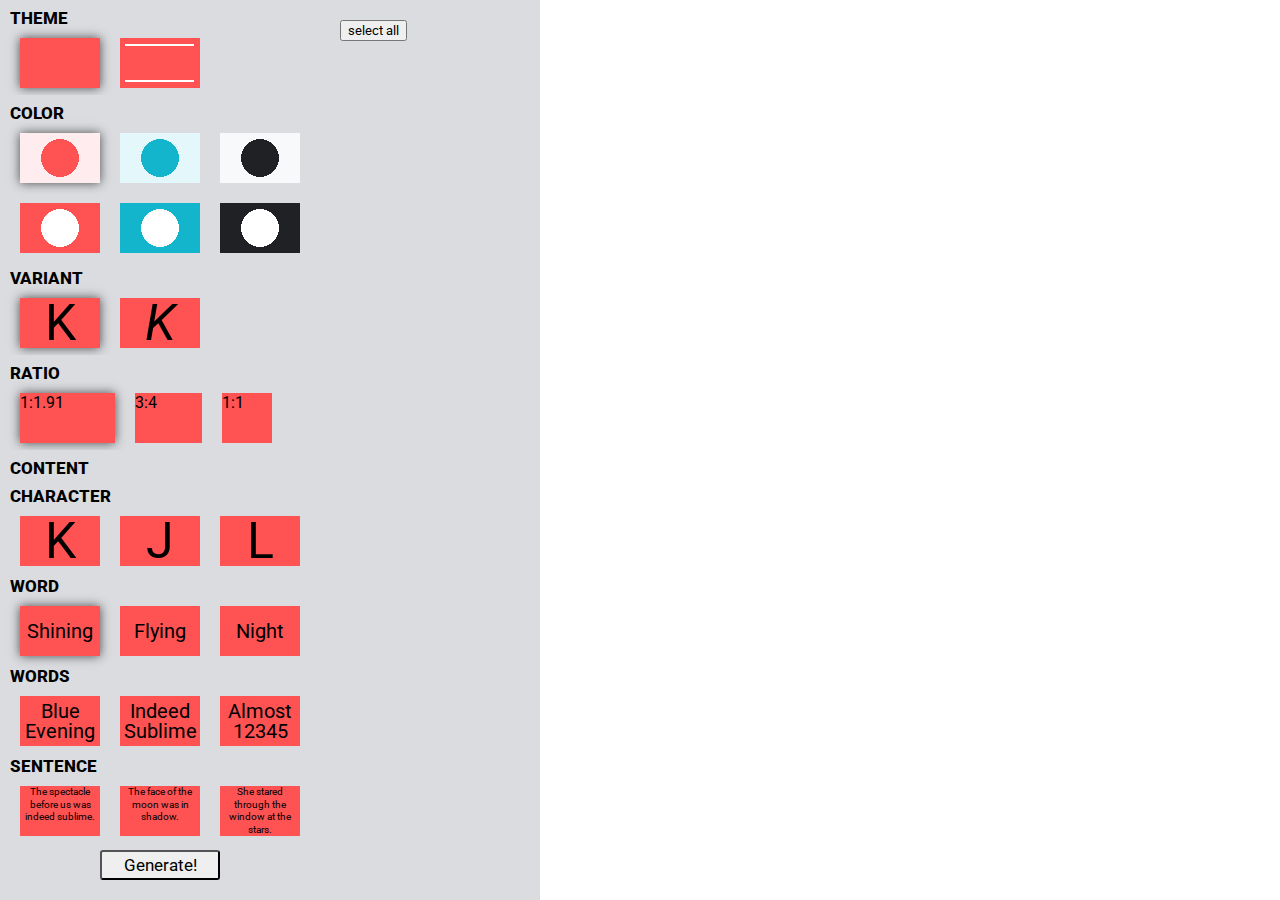
==== index.html @ 52b70681 "add" ====
<!doctype html>

<html lang="en">
<head>
  <meta charset="utf-8">

  <title>google-font-to-svg-path</title>
  <link href="https://fonts.googleapis.com/css?family=Roboto&display=swap" rel="stylesheet">
  <link rel="stylesheet" type="text/css" href="index.css" />
        <script
              src="https://code.jquery.com/jquery-3.4.1.min.js"
              integrity="sha256-CSXorXvZcTkaix6Yvo6HppcZGetbYMGWSFlBw8HfCJo="
              crossorigin="anonymous"></script>

  <script src="https://maker.js.org/target/js/browser.maker.js" type="text/javascript"></script>
  <script src="https://pomax.github.io/bezierjs/bezier.js" type="text/javascript"></script>
  <script src="html2canvas.min.js" type="text/javascript"></script>
  <script src="opentype.js" type="text/javascript"></script>
  <script src="index.js" type="text/javascript"></script>

</head>

<body>
	<div id="objectlist_wrapper">
		<button id="selectall">select all</button>
	</div>
	<div id="theme_wrapper" class="wrapper">
		<span class="title">theme</span>
		<div id='theme_none' class="selected"></div>
		<div id='theme_line'>
			<div></div>
		</div>
	</div>
	<div id="color_wrapper" class="wrapper">
		<span class="title">color</span>
		<div id="color_salmon" class="selected"></div>
		<div id="color_blue"></div>
		<div id="color_gray"></div>
		<div id="color_salmoninv"></div>
		<div id="color_blueinv"></div>
		<div id="color_grayinv"></div>
	</div>
	<div id="variant_wrapper" class="wrapper">
		<span class="title">variant</span>
		<div id="variant_regular" class="selected">K</div>
		<div id="variant_italic">K</div>
	</div>
	<div id="ratio_wrapper" class="wrapper">
		<span class="title">ratio</span>
		<div id="ratio_100-191" class="selected">1:1.91</div>
		<div id="ratio_3-4">3:4</div>
		<div id="ratio_1-1">1:1</div>
	</div>
	<div id="content_wrapper" class="wrapper">
		<span class="title">Content</span>
		<span class="title">Character</span>
		<div class="character" id="content_character_0">K</div>
		<div class="character" id="content_character_1">J</div>
		<div class="character" id="content_character_2">L</div>
		
		<span class="title">Word</span>
		<div class="word selected" id="content_word_3">Shining</div>
		<div class="word" id="content_word_4">Flying</div>
		<div class="word" id="content_word_5">Night</div>

		<span class="title">Words</span>
		<div class="words" id="content_words_6">
			<span class="top">Blue</span>
			<span class="bottom">Evening</span>
		</div>
		<div class="words" id="content_words_8">
			<span class="top">Indeed</span>
			<span class="bottom">Sublime</span>
		</div>
		<div class="words" id="content_words_10">
			<span class="top">Almost</span>
			<span class="bottom">12345</span>
		</div>
		<span class="title">Sentence</span>
		<div class="sentence" id="content_sentence_11">
			<span>The spectacle</span>
			<span>before us </span>
			<span>was indeed </span>
			<span>sublime.</span>
		</div>
		<div class="sentence" id="content_sentence_12">
			<span>The face </span>
			<span>of the </span>
			<span>moon was </span>
			<span>in shadow.</span>
		</div>
		<div class="sentence" id="content_sentence_13">
			She stared<br>through the window at the stars.
		</div>
	</div>
	<button id="generate">Generate!</button>
	<div id="output_wrapper"></div>
</body>
</html>
---- index.css ----
body, div, input, select, button {
    font-family: 'Roboto', sans-serif;
    margin: 0
}
#objectlist_wrapper{
    padding-top: 20px;
    padding-left: 20px;
    height: 100%;
    overflow: scroll;
    overflow-x: hidden;
    width: 200px;
    background: #dadce0;
    /* border-bottom: 1px solid rgba(0,0,0,.6); */
    position: fixed;
    left: 320px;
}
svg{
    -webkit-transform: translateY(-50%) translateX(-50%);
    position: relative;
    top: 50%;
    left: 50%;
    display: block;
    overflow: hidden;
    /*transform-origin: -50% -50%;*/
}
.character svg{
	/*height: 100%;*/
	/*width: auto*/
}
.word svg{
    /*height: auto;*/
    /*width: calc(100% - 40px)*/
}
.words svg{
	/*height: 100%;*/
	/*width: auto*/
}
.sentence svg{

     top: 0% !important; 
     transform-origin: center !important;
	/*height: 100%;
	/*width: auto*/
}
.sentence{
	height: 56.25px !important;
	width: 350px
}



.svg_wrapper{
    left: 540px;
    width: calc(100vw - 600px);
    position: absolute;
    top: 0;
}
.svg_wholewrapper{
    padding-right: 50px;
    padding-left: 50px;
    display: inline-block;
    float: left;
    padding-top: 25px;
}
#output_wrapper{
    left: 540px;
    position: absolute;
    top: 0;
}
.wrapper{
    position: fixed;
    padding-left: 10px;
    overflow: hidden;
    width: 310px;
    left: 0;
    top: 0;
    background: #dadce0;
    display: block;
}
#theme_wrapper{
    height: 95px;
}
#color_wrapper{
    height: 165px;
    top: 95px;
}
#variant_wrapper{
    height: 95px;
    top: 260px;
}
#ratio_wrapper{
    height: 95px;
    top: 355px;
}
#content_wrapper{
	height:100vh;
    top: 450px;
}
#generate{
    z-index: 1000000;
    top: 850px;
    width: 120px;
    height: 30px;
    left: 100px;
    position: fixed;
    font-size: 17px;
    border-radius: 3px;
}
.wrapper>div{
	width: 80px;
	height: 50px !important;
	margin:10px;
	display: inline-block;
	float: left;
	background: #ff5252;
}

.selected{
    box-shadow: 0px 0px 10px #4a4a4a
}



#theme_line>div{
    position: relative;
    height: 34px;
    top: 6px;
    width: 86%;
    border-top: 2px solid white;
    border-bottom: 2px solid white;
    left: 6%;
}
#variant_italic{
    font-style: italic;
    font-size: 50px;
    line-height: 1;
    text-align: center;
}
#variant_regular{
    font-size: 50px;
    line-height: 1;
    text-align: center;
}

#ratio_1-1{
	width: 50px
}
#ratio_3-4{
	width: 66.7px
}
#ratio_100-191{
	width: 95px
}




.character{
    font-size: 50px;
    line-height: 1;
    text-align: center;
}
.word{
    font-size: 20px;
    text-align: center;
    line-height: 50px;
}
.words>span{
    height: 20px;
    display: block;
    font-size: 20px;
    text-align: center;
}
.words>span:nth-child(1){
    margin-top: 3px;
}
.sentence{
    font-size: 10px;
    text-align: center;
    line-height: 12.5px;
}



#color_salmon{
    background: radial-gradient(circle, #ff5252 40%, #ffecef 40%);
}
#color_salmoninv{
    background: radial-gradient(circle, white 40%, #ff5252 40%);
}
#color_blue{
    background: radial-gradient(circle, #12b5cb 40%, #e4f7fb 40%);
}
#color_blueinv{
    background: radial-gradient(circle, white 40%, #12b5cb 40%);
}
#color_gray{
    background: radial-gradient(circle, #202124 40%, #f8f9fa 40%);
}
#color_grayinv{
    background: radial-gradient(circle, white 40%, #202124 40%);
}




.title{
    font-weight: 800;
    display: block;
    width: 310px !important;
    height: auto !important;
    margin-bottom: 0 !important;
    margin-top: 0 !important;
    background: none !important;
    text-transform: uppercase;
    padding-top: 8px;
    font-size: 17px;
}
.output_elem_child{
	left: 10%;
    line-height: 1.2;
    width: 80% !important;
    height: auto !important;
    font-size: 45px;
    top: 50%;
    position: relative;
    transform: translateY(-50%);
}





.svg_wrapperinner,
.svg_wrapper {
	z-index: 1;
	left: 0;
	top: 0;
	background-color: red;
    position: relative;
    width: 500px;
    height: 250px;
}
.svg_wrapper_inner{
	z-index: 0;
	position: absolute;
    transform: scale(0.825);
    border: 2px solid red;
    border-left: 0px solid red;
    border-right: 0px solid red;
    /*border-bottom: 2px solid red;*/
}
.svg_wrapper_elem{
    width: 350px !important;
    left: 63.75px !important;
    height: 250px !important;
    text-align: center !important;
    position: absolute !important;
    top: 50%;
    transform:translateY(-50%);
}
.words{
	position: relative !important;
	height: 112.5px !important;
}
.svg_wrapper_elem_top{
	height: 100px !important;
    transform: translateY(-100%);
}
.svg_wrapper_elem_bottom{
    position: absolute !important;
    height: 100px !important;
    transform: translateY(-0%);
}
.svg_wrapper div{
    width: 100%;
    height: 100%;
}
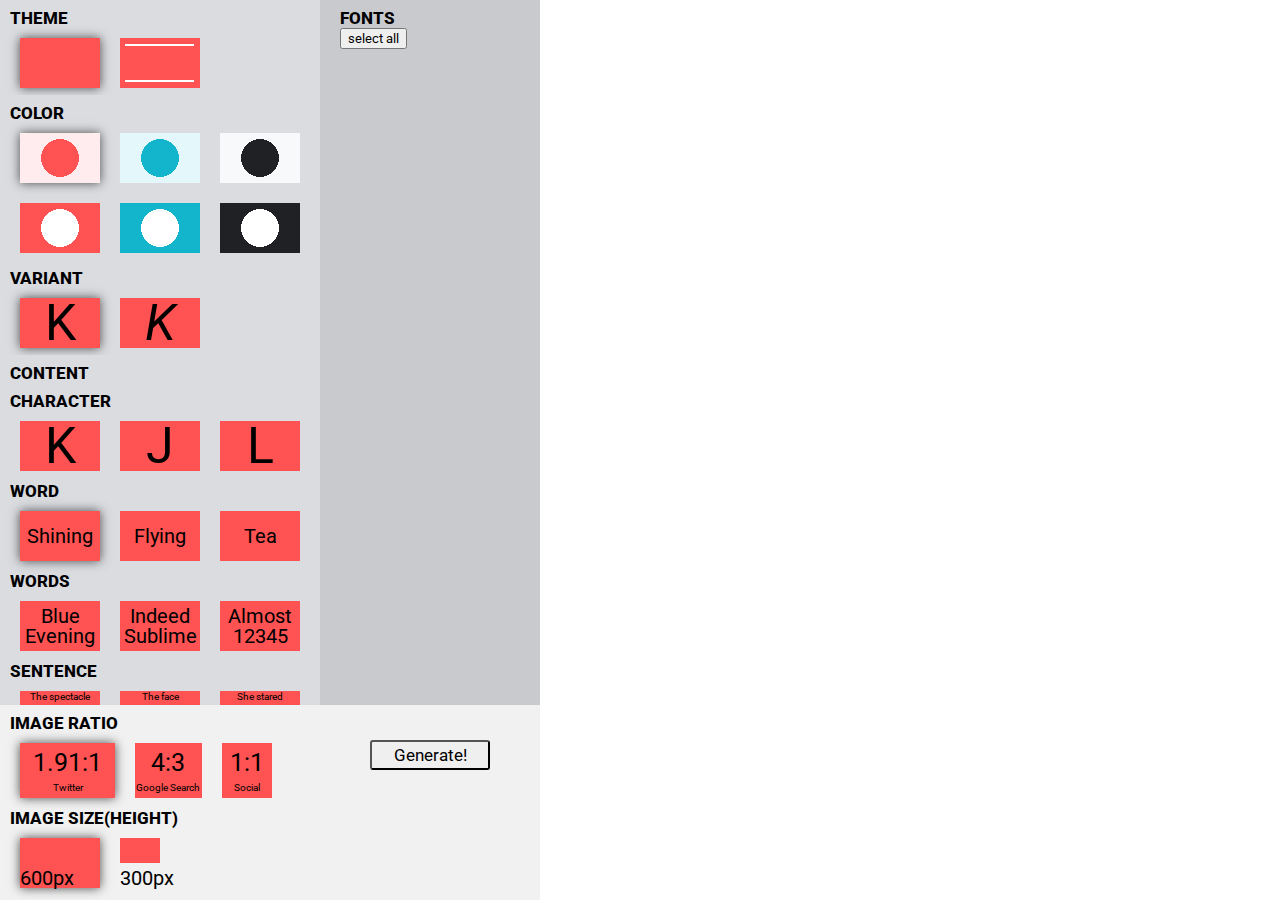
==== commit ef3f8871: "add" ====
--- a/index.html
+++ b/index.html
@@ -4,7 +4,7 @@
 <head>
   <meta charset="utf-8">
 
-  <title>google-font-to-svg-path</title>
+  <title>Thumnailgenerator</title>
   <link href="https://fonts.googleapis.com/css?family=Roboto&display=swap" rel="stylesheet">
   <link rel="stylesheet" type="text/css" href="index.css" />
         <script
@@ -22,6 +22,7 @@
 
 <body>
 	<div id="objectlist_wrapper">
+		<span class="title">Fonts</span>
 		<button id="selectall">select all</button>
 	</div>
 	<div id="theme_wrapper" class="wrapper">
@@ -45,12 +46,6 @@
 		<div id="variant_regular" class="selected">K</div>
 		<div id="variant_italic">K</div>
 	</div>
-	<div id="ratio_wrapper" class="wrapper">
-		<span class="title">ratio</span>
-		<div id="ratio_100-191" class="selected">1:1.91</div>
-		<div id="ratio_3-4">3:4</div>
-		<div id="ratio_1-1">1:1</div>
-	</div>
 	<div id="content_wrapper" class="wrapper">
 		<span class="title">Content</span>
 		<span class="title">Character</span>
@@ -61,7 +56,7 @@
 		<span class="title">Word</span>
 		<div class="word selected" id="content_word_3">Shining</div>
 		<div class="word" id="content_word_4">Flying</div>
-		<div class="word" id="content_word_5">Night</div>
+		<div class="word" id="content_word_5">Tea</div>
 
 		<span class="title">Words</span>
 		<div class="words" id="content_words_6">
@@ -93,7 +88,20 @@
 			She stared<br>through the window at the stars.
 		</div>
 	</div>
-	<button id="generate">Generate!</button>
+	<div id="ratio_wrapper" class="wrapper">
+		<span class="title">Image Ratio</span>
+		<div id="ratio_100-191" class="selected">1.91:1<div>Twitter</div></div>
+		<div id="ratio_3-4">4:3<div>Google Search</div></div>
+		<div id="ratio_1-1">1:1<div>Social</div></div>
+	</div>
+	<div id="imagesize_wrapper" class="wrapper">
+		<span class="title">Image Size(Height)</span>
+		<div id="imagesize_600" class="selected">600px</div>
+		<div id="imagesize_300">300px</div>
+	</div>
+	<div id="g_wrapper">
+		<button id="generate">Generate!</button>
+	</div>
 	<div id="output_wrapper"></div>
 </body>
 </html>
--- a/index.css
+++ b/index.css
@@ -3,13 +3,12 @@
     margin: 0
 }
 #objectlist_wrapper{
-    padding-top: 20px;
     padding-left: 20px;
     height: 100%;
     overflow: scroll;
     overflow-x: hidden;
     width: 200px;
-    background: #dadce0;
+    background: #c8cacd;
     /* border-bottom: 1px solid rgba(0,0,0,.6); */
     position: fixed;
     left: 320px;
@@ -54,6 +53,7 @@
     width: calc(100vw - 600px);
     position: absolute;
     top: 0;
+    transform-origin: left top
 }
 .svg_wholewrapper{
     padding-right: 50px;
@@ -89,20 +89,40 @@
     top: 260px;
 }
 #ratio_wrapper{
+    z-index: 100000;
     height: 95px;
+    top: auto;
+    bottom: 100px;
+    background: #808080;
+    overflow: visible;
+}
+#imagesize_wrapper{
+    background: #808080;
+    bottom: 0;
+    height: 100px;
+    top: auto;
+}
+#content_wrapper{
+    height: 100vh;
     top: 355px;
 }
-#content_wrapper{
-	height:100vh;
-    top: 450px;
-}
+#g_wrapper{
+    top: auto;
+    bottom: 0;
+
+    /* width: 120px; */
+    height: 30px;
+    width: 220px;
+    left: 320px;
+    position: fixed;
+    height: 195px;
+    background: #f1f1f1}
 #generate{
-    z-index: 1000000;
-    top: 850px;
+    left: 50px;
+    position: absolute;
+    top: 35px;
     width: 120px;
     height: 30px;
-    left: 100px;
-    position: fixed;
     font-size: 17px;
     border-radius: 3px;
 }
@@ -141,19 +161,30 @@
     line-height: 1;
     text-align: center;
 }
-
+#ratio_wrapper div{
+    padding-top: 5px;
+    text-align: center;
+    font-size: 25px;
+}
 #ratio_1-1{
-	width: 50px
+	width: 50px;
 }
 #ratio_3-4{
-	width: 66.7px
+	width: 66.7px;
 }
 #ratio_100-191{
-	width: 95px
-}
-
-
-
+	width: 95px;
+}
+#ratio_1-1 div,
+#ratio_3-4 div,
+#ratio_100-191 div{
+    font-size: 10px;
+    width: 100%;
+    text-align: center;
+}
+#imagesize_wrapper,
+#ratio_wrapper{
+    background: #f1f1f1}
 
 .character{
     font-size: 50px;
@@ -178,6 +209,9 @@
     font-size: 10px;
     text-align: center;
     line-height: 12.5px;
+}
+.sentence span{
+    display: block;
 }
 
 
@@ -227,8 +261,18 @@
     transform: translateY(-50%);
 }
 
-
-
+#imagesize_300{
+    font-size: 20px;
+    width: 40px;
+    height: 25px !important;
+    line-height: 80px;
+}
+#imagesize_600{
+    font-size: 20px;
+    /* width: 40px; */
+    /* height: 25px !important; */
+    line-height: 80px;
+}
 
 
 .svg_wrapperinner,
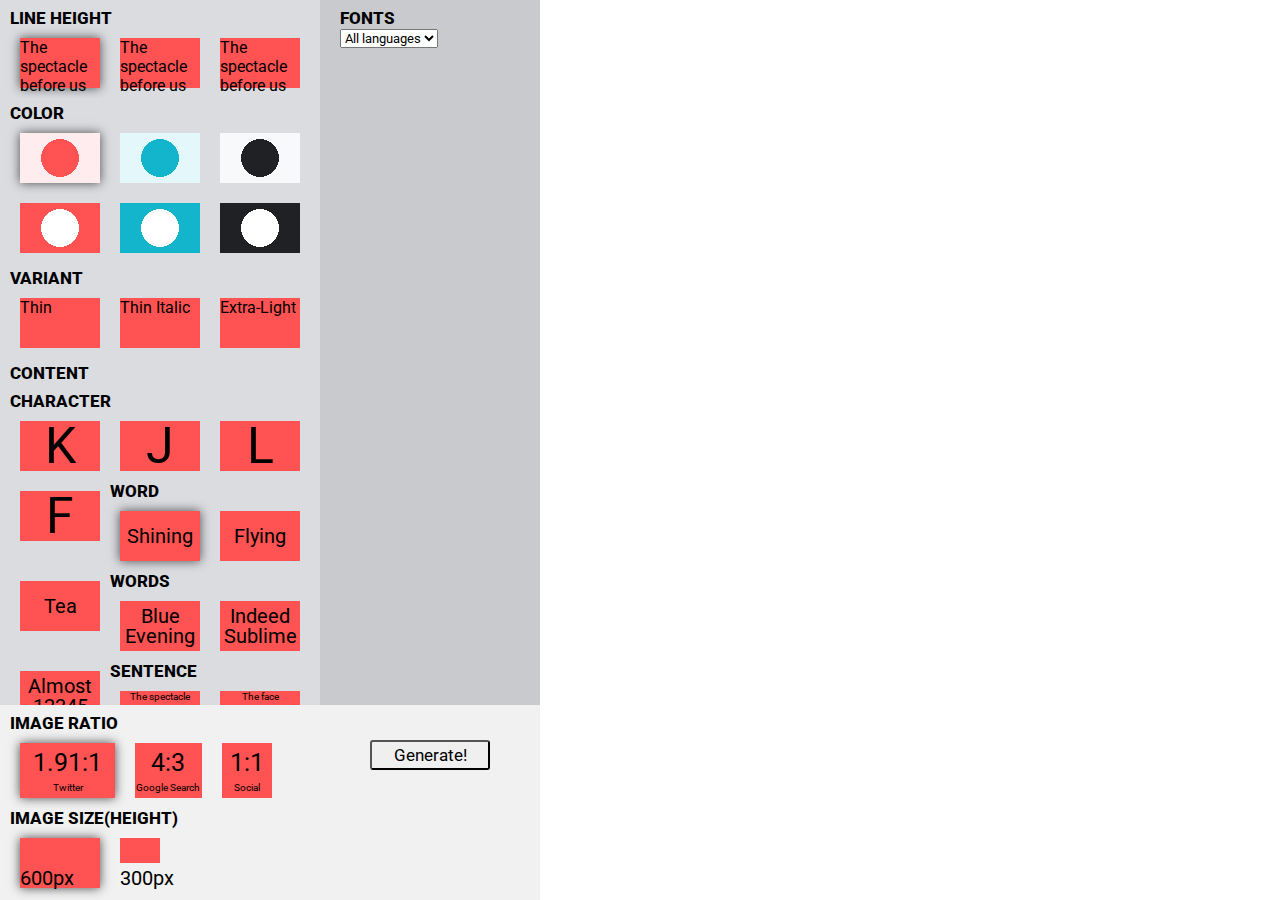
==== commit 6183aa20: "add" ====
--- a/index.html
+++ b/index.html
@@ -5,7 +5,7 @@
   <meta charset="utf-8">
 
   <title>Thumnailgenerator</title>
-  <link href="https://fonts.googleapis.com/css?family=Roboto&display=swap" rel="stylesheet">
+<link href="https://fonts.googleapis.com/css?family=Roboto:100,100i,300,300i,400,400i,500,500i,700,700i,900,900i&display=swap" rel="stylesheet">
   <link rel="stylesheet" type="text/css" href="index.css" />
         <script
               src="https://code.jquery.com/jquery-3.4.1.min.js"
@@ -21,73 +21,100 @@
 </head>
 
 <body>
-	<div id="objectlist_wrapper">
-		<span class="title">Fonts</span>
-		<button id="selectall">select all</button>
-	</div>
-	<div id="theme_wrapper" class="wrapper">
-		<span class="title">theme</span>
-		<div id='theme_none' class="selected"></div>
-		<div id='theme_line'>
-			<div></div>
+		<div id="objectlist_wrapper">
+			<span class="title">Fonts</span>
+			<!-- <button id="selectall">select all</button> -->
+			<select id="font_languages">
+				<option value="all">All languages</option>
+			</select>
 		</div>
-	</div>
-	<div id="color_wrapper" class="wrapper">
-		<span class="title">color</span>
-		<div id="color_salmon" class="selected"></div>
-		<div id="color_blue"></div>
-		<div id="color_gray"></div>
-		<div id="color_salmoninv"></div>
-		<div id="color_blueinv"></div>
-		<div id="color_grayinv"></div>
-	</div>
-	<div id="variant_wrapper" class="wrapper">
-		<span class="title">variant</span>
-		<div id="variant_regular" class="selected">K</div>
-		<div id="variant_italic">K</div>
-	</div>
-	<div id="content_wrapper" class="wrapper">
-		<span class="title">Content</span>
-		<span class="title">Character</span>
-		<div class="character" id="content_character_0">K</div>
-		<div class="character" id="content_character_1">J</div>
-		<div class="character" id="content_character_2">L</div>
-		
-		<span class="title">Word</span>
-		<div class="word selected" id="content_word_3">Shining</div>
-		<div class="word" id="content_word_4">Flying</div>
-		<div class="word" id="content_word_5">Tea</div>
+	<div id="wrapper_wrapper">
+		<div id="theme_wrapper" class="wrapper">
+			<span class="title">theme</span>
+			<div id='theme_none' class="selected"></div>
+			<div id='theme_line'>
+				<div></div>
+			</div>
+		</div>
+		<div id="color_wrapper" class="wrapper">
+			<span class="title">color</span>
+			<div id="color_salmon" class="selected"></div>
+			<div id="color_blue"></div>
+			<div id="color_gray"></div>
+			<div id="color_salmoninv"></div>
+			<div id="color_blueinv"></div>
+			<div id="color_grayinv"></div>
+		</div>
+		<div id="variant_wrapper" class="wrapper">
+			<span class="title">variant</span>
+					<div id="variant_100">Thin</div>
+                    <div id="variant_100italic">Thin Italic</div>
+					<div id="variant_200">Extra-Light</div>
+                    <div id="variant_200italic">Extra-Light Italic</div>
+					<div id="variant_300">Light</div>
+                    <div id="variant_300italic">Light Italic</div>
+                    <div id="variant_regular">Regular</div>
+                    <div id="variant_italic">Regular Italic</div>
+                    <div id="variant_500">Medium</div>
+                    <div id="variant_500italic">Medium Italic</div>
+                    <div id="variant_600">Semi-Bold</div>
+                    <div id="variant_600italic">Semi-Bold Italic</div>
+                    <div id="variant_700">Bold</div>
+                    <div id="variant_700italic">Bold Italic</div>
+                    <div id="variant_800">Extra-Bold</div>
+                    <div id="variant_800italic">Extra-Bold Italic</div>
+                    <div id="variant_900">Black</div>
+                    <div id="variant_900italic">Black Italic</div>
+		</div>
+		<div id="content_wrapper" class="wrapper">
+			<span class="title">Content</span>
+			<span class="title">Character</span>
+			<div class="character" id="content_character_0">K</div>
+			<div class="character" id="content_character_1">J</div>
+			<div class="character" id="content_character_2">L</div>
+			<div class="character" id="content_character_3">F</div>
+			
+			<span class="title">Word</span>
+			<div class="word selected" id="content_word_3">Shining</div>
+			<div class="word" id="content_word_4">Flying</div>
+			<div class="word" id="content_word_5">Tea</div>
 
-		<span class="title">Words</span>
-		<div class="words" id="content_words_6">
-			<span class="top">Blue</span>
-			<span class="bottom">Evening</span>
+			<span class="title">Words</span>
+			<div class="words" id="content_words_6">
+				<span class="top">Blue</span>
+				<span class="bottom">Evening</span>
+			</div>
+			<div class="words" id="content_words_8">
+				<span class="top">Indeed</span>
+				<span class="bottom">Sublime</span>
+			</div>
+			<div class="words" id="content_words_10">
+				<span class="top">Almost</span>
+				<span class="bottom">12345</span>
+			</div>
+			<span class="title">Sentence</span>
+			<div class="sentence" id="content_sentence_11">
+				<span>The spectacle</span>
+				<span>before us </span>
+				<span>was indeed </span>
+				<span>sublime.</span>
+			</div>
+			<div class="sentence" id="content_sentence_12">
+				<span>The face </span>
+				<span>of the </span>
+				<span>moon was </span>
+				<span>in shadow.</span>
+			</div>
+			<div class="sentence" id="content_sentence_13">
+				She stared<br>through the window at the stars.
+			</div>
 		</div>
-		<div class="words" id="content_words_8">
-			<span class="top">Indeed</span>
-			<span class="bottom">Sublime</span>
+		<div id="lineheight_wrapper" class="wrapper">
+			<span class="title">Line Height</span>
+			<div id="lineheight_11" class="selected">The spectacle<br>before us</div>
+			<div id="lineheight_12">The<br>spectacle<br>before us</div>
+			<div id="lineheight_14">The<br>spectacle<br>before us</div>
 		</div>
-		<div class="words" id="content_words_10">
-			<span class="top">Almost</span>
-			<span class="bottom">12345</span>
-		</div>
-		<span class="title">Sentence</span>
-		<div class="sentence" id="content_sentence_11">
-			<span>The spectacle</span>
-			<span>before us </span>
-			<span>was indeed </span>
-			<span>sublime.</span>
-		</div>
-		<div class="sentence" id="content_sentence_12">
-			<span>The face </span>
-			<span>of the </span>
-			<span>moon was </span>
-			<span>in shadow.</span>
-		</div>
-		<div class="sentence" id="content_sentence_13">
-			She stared<br>through the window at the stars.
-		</div>
-	</div>
 	<div id="ratio_wrapper" class="wrapper">
 		<span class="title">Image Ratio</span>
 		<div id="ratio_100-191" class="selected">1.91:1<div>Twitter</div></div>
@@ -99,8 +126,9 @@
 		<div id="imagesize_600" class="selected">600px</div>
 		<div id="imagesize_300">300px</div>
 	</div>
+	</div>
 	<div id="g_wrapper">
-		<button id="generate">Generate!</button>
+		<button id="generate"type="button">Generate!</button>
 	</div>
 	<div id="output_wrapper"></div>
 </body>
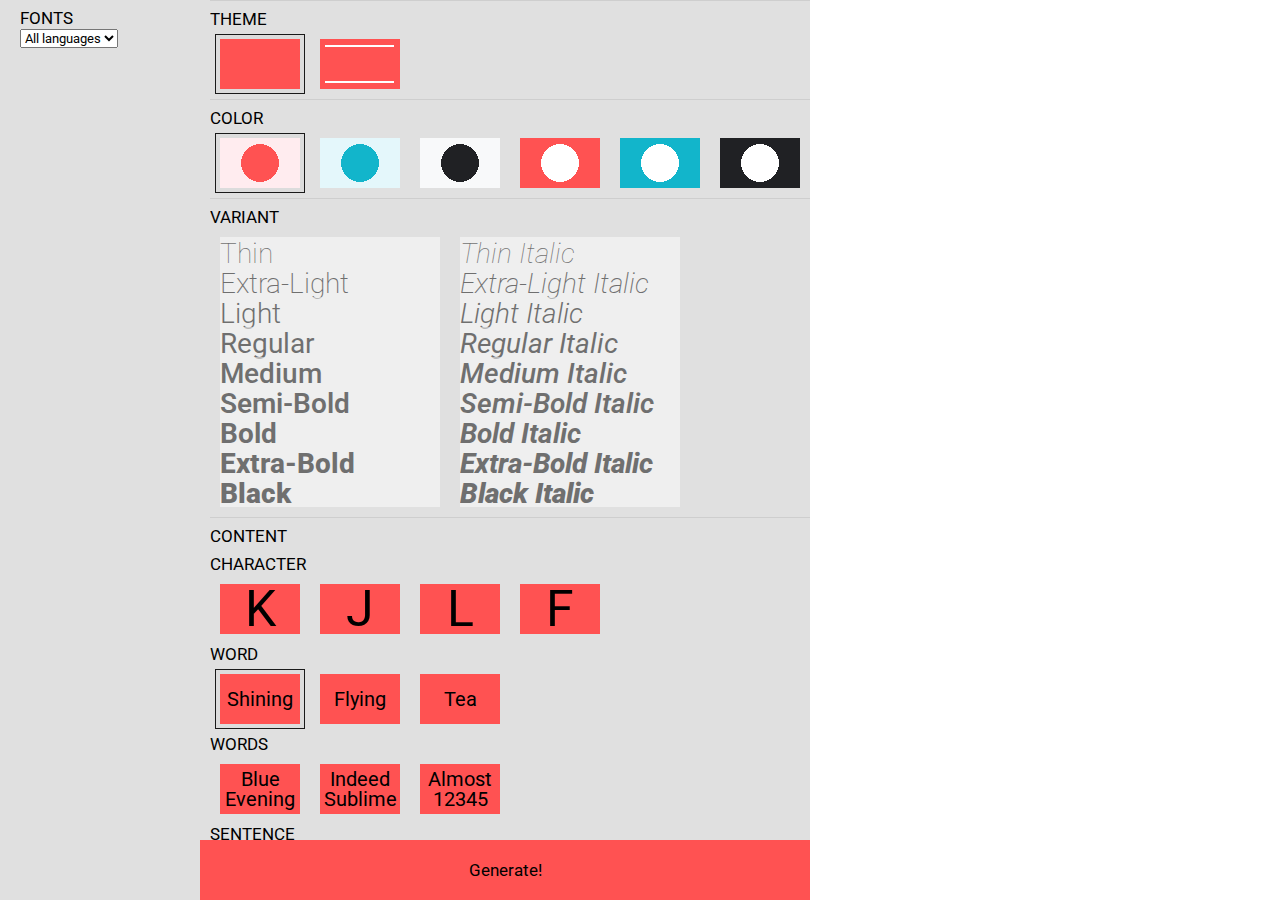
==== commit fe27b8e4: "add" ====
--- a/index.html
+++ b/index.html
@@ -4,7 +4,7 @@
 <head>
   <meta charset="utf-8">
 
-  <title>Thumnailgenerator</title>
+  <title>fiugenerator</title>
 <link href="https://fonts.googleapis.com/css?family=Roboto:100,100i,300,300i,400,400i,500,500i,700,700i,900,900i&display=swap" rel="stylesheet">
   <link rel="stylesheet" type="text/css" href="index.css" />
         <script
--- a/index.css
+++ b/index.css
@@ -2,16 +2,19 @@
     font-family: 'Roboto', sans-serif;
     margin: 0
 }
-#objectlist_wrapper{
+body{overflow-x: hidden;}
+#objectlist_wrapper {
+    box-sizing: border-box;
+    display: inline-block;
     padding-left: 20px;
-    height: 100%;
+    height: 100vh;
     overflow: scroll;
     overflow-x: hidden;
     width: 200px;
-    background: #c8cacd;
-    /* border-bottom: 1px solid rgba(0,0,0,.6); */
+    background: #e0e0e0;
     position: fixed;
-    left: 320px;
+    float: left;
+    left: 0;
 }
 svg{
     -webkit-transform: translateY(-50%) translateX(-50%);
@@ -63,68 +66,47 @@
     padding-top: 25px;
 }
 #output_wrapper{
-    left: 540px;
+    left: 810px;
+    /* display: inline-block; */
+    /* float: left; */
+    float: left;
+    /* left: 540px; */
+    position: relative;
+    top: 0;
+    width: calc(100vw - 810px);
+}
+#g_wrapper {
+    top: auto;
+    bottom: 0;
+    /* width: 120px; */
+    height: 30px;
+    width: 610px;
+    left: 200px;
+    position: fixed;
+    height: 60px;
+    background: #ff5252;
+    z-index: 1000000000;
+}
+#generate{
+    /* left: 50px; */
     position: absolute;
-    top: 0;
-}
-.wrapper{
-    position: fixed;
-    padding-left: 10px;
-    overflow: hidden;
-    width: 310px;
-    left: 0;
-    top: 0;
-    background: #dadce0;
-    display: block;
-}
-#theme_wrapper{
-    height: 95px;
-}
-#color_wrapper{
-    height: 165px;
-    top: 95px;
-}
-#variant_wrapper{
-    height: 95px;
-    top: 260px;
-}
-#ratio_wrapper{
-    z-index: 100000;
-    height: 95px;
-    top: auto;
-    bottom: 100px;
-    background: #808080;
-    overflow: visible;
+    /* top: 35px; */
+    width: 100%;
+    height: 100%;
+    font-size: 17px;
+    border-radius: 3px;
+    background: none;
+    border: none;
 }
 #imagesize_wrapper{
-    background: #808080;
+    /*position: fixed;*/
     bottom: 0;
     height: 100px;
     top: auto;
 }
-#content_wrapper{
-    height: 100vh;
-    top: 355px;
-}
-#g_wrapper{
-    top: auto;
-    bottom: 0;
-
-    /* width: 120px; */
-    height: 30px;
-    width: 220px;
-    left: 320px;
-    position: fixed;
-    height: 195px;
-    background: #f1f1f1}
-#generate{
-    left: 50px;
-    position: absolute;
-    top: 35px;
-    width: 120px;
-    height: 30px;
-    font-size: 17px;
-    border-radius: 3px;
+#ratio_wrapper {
+    z-index: 100000;
+    overflow: visible;
 }
 .wrapper>div{
 	width: 80px;
@@ -134,13 +116,69 @@
 	float: left;
 	background: #ff5252;
 }
-
 .selected{
-    box-shadow: 0px 0px 10px #4a4a4a
-}
-
-
-
+    box-shadow: 0px 0px 0px 4px #dcdcdc, 0px 0px 0px 5px #1a1a1a
+}
+
+
+
+#wrapper_wrapper {
+    background: #e0e0e0;
+    position: fixed;
+    float: left;
+    width: 610px;
+    overflow-y: auto;
+    overflow-x: hidden;
+    left: 0;
+    top: 0;
+    height: calc(100vh - 60px);
+    left: 200px;
+}
+.wrapper {
+    border-top: 1px solid #cecece;
+    position: relative;
+    margin-left: 10px;
+    overflow: hidden;
+    width: 600px;
+    left: 0;
+    top: 0;
+    display: block;
+    float: left;
+    float: left;
+}
+.sub_wrap{float: left;
+    width: 310px;
+    overflow: hidden;}
+#option_wrapper{
+    overflow-y: scroll;
+    height: 100vh;
+    background: #f1f1f1;
+    display: inline-block;
+    flex-wrap: wrap;
+    display: flex;
+    width: 630px;
+    float: left;
+}
+#theme_wrapper{
+}
+#color_wrapper{
+    /*top: 95px;*/
+}
+#variant_wrapper{
+    height: auto;
+    /*top: 260px;*/
+}
+#variant_wrapper>span,
+#variant_900italic{
+    margin-bottom: 10px !important
+}
+#variant_wrapper>div:hover{
+    background: gray
+}
+#content_wrapper{
+    /*height: 100vh;*/
+    /*top: 355px;*/
+}
 #theme_line>div{
     position: relative;
     height: 34px;
@@ -150,17 +188,82 @@
     border-bottom: 2px solid white;
     left: 6%;
 }
+#variant_wrapper>div{
+    opacity: 0.5;
+    /* top: 260px; */
+    width: 220px;
+    padding-top: 0;
+    padding-bottom: 0;
+    margin-top: 0;
+    margin-bottom: 0;
+    background: white;
+    height: 30px !important;
+    font-size: 28px;
+    pointer-events: none;s
+}
+#variant_100{
+font-weight:100;
+}
+#variant_100italic{
+font-weight:100;
+font-style:italic;
+}
+#variant_200{
+font-weight:200;
+}
+#variant_200italic{
+font-weight:200;
+font-style:italic;
+}
+#variant_300{
+font-weight:300;
+}
+#variant_300italic{
+font-weight:300;
+font-style:italic;
+}
+#variant_regular{
+}
 #variant_italic{
-    font-style: italic;
-    font-size: 50px;
-    line-height: 1;
-    text-align: center;
-}
-#variant_regular{
-    font-size: 50px;
-    line-height: 1;
-    text-align: center;
-}
+font-style:italic;
+}
+#variant_500{
+font-weight:500;
+}
+#variant_500italic{
+font-weight:500;
+font-style:italic;
+}
+#variant_600{
+font-weight:600;
+}
+#variant_600italic{
+font-weight:600;
+font-style:italic;
+}
+#variant_700{
+font-weight:700;
+}
+#variant_700italic{
+font-weight:700;
+font-style:italic;
+}
+#variant_800{
+font-weight:800;
+}
+#variant_800italic{
+font-weight:800;
+font-style:italic;
+}
+#variant_900{
+font-weight:900;
+}
+#variant_900italic{
+font-weight:900;
+font-style:italic;
+}
+
+
 #ratio_wrapper div{
     padding-top: 5px;
     text-align: center;
@@ -182,9 +285,6 @@
     width: 100%;
     text-align: center;
 }
-#imagesize_wrapper,
-#ratio_wrapper{
-    background: #f1f1f1}
 
 .character{
     font-size: 50px;
@@ -213,7 +313,27 @@
 .sentence span{
     display: block;
 }
-
+#lineheight_wrapper{
+    opacity: 0.5;
+    pointer-events: none;
+    transform: scale(0.91);
+    transform-origin: left top;
+}
+#lineheight_11,
+#lineheight_12,
+#lineheight_14{
+    background: #12b5cb;
+    font-size: 13px;
+}
+#lineheight_11{
+    line-height: 1;
+}
+#lineheight_12{
+    line-height: 1.2;
+}
+#lineheight_14{
+    line-height: 1.4;
+}
 
 
 #color_salmon{
@@ -239,7 +359,6 @@
 
 
 .title{
-    font-weight: 800;
     display: block;
     width: 310px !important;
     height: auto !important;
